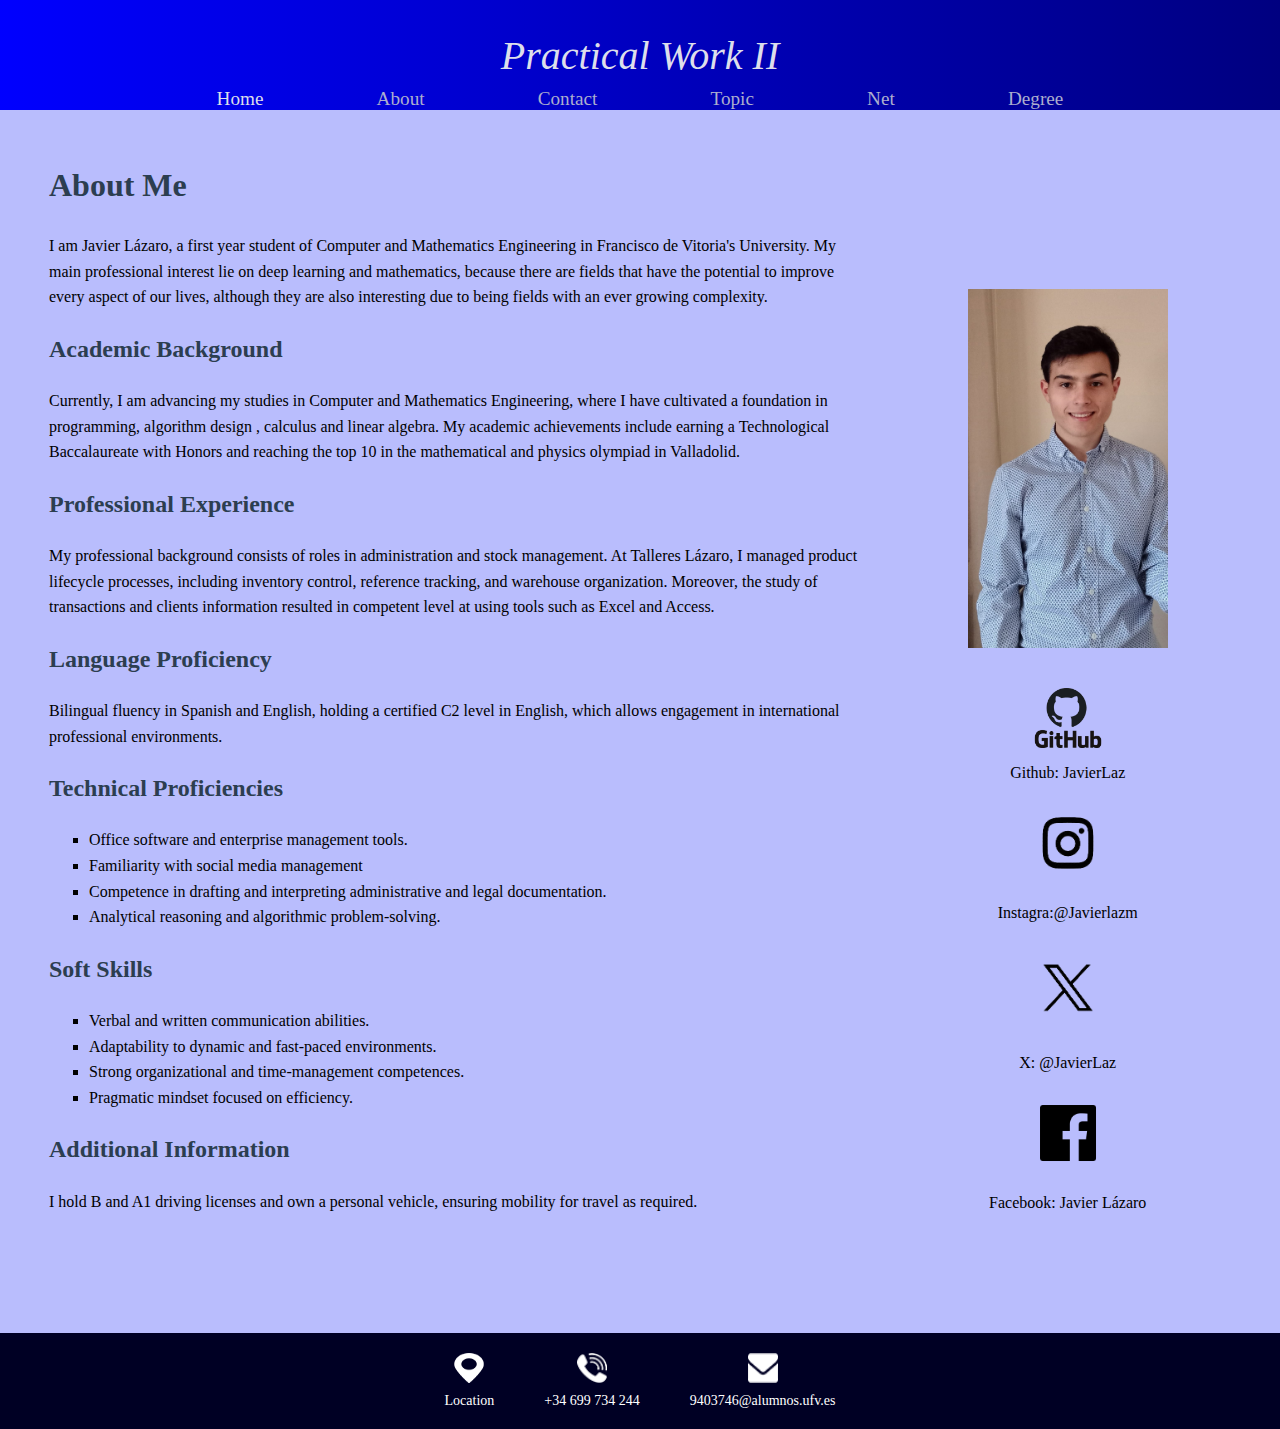
==== docs/public/about.html @ 80e27f90 "Create About webpage" ====
<!DOCTYPE html>
<html>

<head>
    <meta charset="utf-8" />
    <meta http-equiv="X-UA-Compatible” content="IE=edge” />

    <meta name="viewport" content="width=device-width, initial-scale=1, shrink-to-fit=no" />
  
    <meta name="keywords" content="" />
    <meta name="description" content="" />
    <meta name="author" content="Javier Lázaro" />
    <meta name="viewport"
          content="width=device-width,
                   initial-scale=1.0">
    <link rel="stylesheet" href="../CSS/index_css.css">
    <title> Practical Work II index</title>
    

</head>

<body>
<header class="header-container">
    
        <div class="header-title" >
            <p>Practical Work II</p>
            
        </div>
        <div class="header-content" >
        <nav>
            <div class="dropdown" class="active">
                <a href="../index.html" class="active">Home</a>
                <div class="dropdown-content">
                <a href="#mtitl">Introduction</a>
                <a href="#mbody">Main body </a>
                <a href="#minfo">Information</a>
            </div>
            
          </div>
          <div class="dropdown" class ="active">
            <a href="../public/about.html">About</a>
            <div class="dropdown-content">
                <a href="#t1">About me</a>
                <a href="#t2">Academic background</a>
                <a href="#t3">Professional Experience</a>
                <a href="#t4">Language proficiency</a>
                <a href="#t5">Technical skills</a>
                <a href="#t6">Soft skills</a
                    >
                <a href ="#t7">Additional information</a>
               
            </div>

          </div>
            <a href="../public/contact.html">Contact</a>
            <a href="../public/topic.html">Topic</a>
            <a href="../public/net.html">Net</a>
            <div class="dropdown" class="active">
                <a href="../public/degree.html">Degree</a>
            
                <div class="dropdown-content">
                <a href="../public/fund.html">Fundamental of computer science</a>
               
            </div>
            </div>
        </nav>
           

            
          
        </nav>  
        </div>
    </div>

</header>
<main class="main-container">
    <div class="row">
        <div class="column">
    <div class="about_maincontainer">

    
    <h1 id="t1">About Me</h1>
    <p>I am Javier Lázaro, a first year student of Computer and Mathematics Engineering in Francisco de Vitoria's University.
        My main professional interest lie on deep learning and mathematics, because there are fields that have the potential to improve every aspect of our lives, although they are also interesting due to being fields with an ever growing complexity. </p>

    <h2 id="t2">Academic Background</h2>
    <p>Currently, I am advancing my studies in Computer and Mathematics Engineering, where I have cultivated a foundation in programming, algorithm design , calculus and linear algebra. My academic achievements include earning a Technological Baccalaureate with Honors and reaching the top 10 in the mathematical and physics olympiad in Valladolid. </p>

    <h2 id="t3">Professional Experience</h2>
    <p>My professional background consists of roles in administration and stock management.
         At Talleres Lázaro, I managed product lifecycle processes, including inventory control, reference tracking, and warehouse organization. 
         Moreover, the study of transactions and clients information resulted in competent level at using tools such as Excel and Access.</p>

    <h2 id="t4">Language Proficiency</h2>
    <p>Bilingual fluency in Spanish and English, holding a certified C2 level in English, which 
        allows engagement in international professional environments.</p>

    <h2 id="t5">Technical Proficiencies</h2>
    <ul>
        <li>Office software and enterprise management tools.</li>
        <li>Familiarity with social media management</li>
        <li>Competence in drafting and interpreting administrative and legal documentation.</li>
        <li>Analytical reasoning and algorithmic problem-solving.</li>
    </ul>

    <h2 id="t6">Soft Skills</h2>
    <ul>
        <li>Verbal and written communication abilities.</li>
        <li>Adaptability to dynamic and fast-paced environments.</li>
        <li>Strong organizational and time-management competences.</li>
        <li>Pragmatic mindset focused on efficiency.</li>
    </ul>

    <h2 id="t7">Additional Information</h2>
    <p>I hold B and A1 driving licenses and own a personal vehicle, ensuring mobility  for travel as required.</p>

  
   


</div>
        </div>
        <div class="column-right" >
            <div class="images">
                <img src="../images/foto.jpg"  class="per">
                <a href="https://github.com/JavierLaz"><img src ="../images/629b7ab67c5cd817694c3230.png" class="logo"></a>
                <p>Github: JavierLaz</p>
                <a href="https://www.instagram.com/javierlazm/"><img src="../images/instagram-removebg-preview.png" class="logo" style="height: 90px;"></a>
                <p>Instagra:@Javierlazm</p>
                <a href="https://x.com/JavierLazm"><img src="../images/X.png" class="logo" style="height:100px;"></a>
                <p>X: @JavierLaz</p>
                <a href="https://www.facebook.com/javier.lazaromanzanas.50/?locale=es_ES"><img src="../images/facebook-black-icon.png" class="logo" style="height:90px;"></a>
                <p>Facebook: Javier Lázaro</p>
            </div>



        </div>

   
    </main>
<footer>
    <div class="menu">
        <div class ="menu-content">
            <div class = "menu-item">
                <a href=".../public/contact.html"><img src ="../images/location-white.png" alt = "Location Icon" class = "menu-icon"></a>
                <p>Location</p>
            </div>
            <div class = "menu-item">
                <a href=".../public/contact.html"><img src ="../images/telephone-white.png" alt = "Phone Icon" class = "menu-icon"></a>
                <p> +34 699 734 244</p>
            </div>
            <div class = "menu-item">
                <a href=".../public/contact.html"><img src ="../images/envelope-white.png" alt = "Email Icon" class = "menu-icon"></a>
                <p> 9403746@alumnos.ufv.es</p>
            </div>
            
        </div>
    </div>

    
</footer>
</body>
</html>
---- docs/CSS/index_css.css ----
body{
background-color: rgb(185, 189, 253);
margin:0px;
padding-bottom: 100px;

}
*{
  font-family: Roboto,Open-sans;
}

header {
    
    color:white;
    
    position: relative;
    z-index: 10;
    height: 110px; 
    background-image: linear-gradient(to right, blue,navy); 
}
.header-container{
    
    display: flex;
    position: relative;
    bottom: 0px;
    justify-content: center;

    flex-direction: row;
    padding:0px;

    margin:0px;
   
    
      
}
.header-content{
    display: flex;
    flex-direction: column;
    justify-content: space-around;
    color:white;
    font-size: 1.2rem;
  padding: 0px;
 
 

}

.header-title{
    font-size:2.5rem;
    color:rgb(221, 222, 235);
    font-style: oblique;
    padding:10px;
    align-self: center;
   
   


 
   
}
button{
background-color: rgba(250, 0, 167, 0.815);
height: 26px;



margin:0px;
border-radius: 15%;
border-width: 1px;
border-color: #7a7ce4;

}
.header-content a{
  color:rgb(172, 174, 206);

}
.dropdown a:hover{
    
    color:rgb(110, 17, 110);
}

header nav{

 left:12.5%;
  right:12.5%;
  width:75%;
  position: absolute;

  


  bottom: 0px;
display: flex;
justify-content: space-around;
}
header nav a{
  text-decoration: none;
}
header nav .active{
  color:rgb(221, 222, 235);
 
}
.dropdown {

  
    display: inline-flex;
  position: relative;
    padding:0px;
    margin:0px;
  
    
  }
  .dropdown-content {
    display: none;
    position:absolute;
   background-color: white;
    min-width: 150px;
    width: 80%;
    top: 100%; 
    left: 0;
  
    overflow: auto;
    box-shadow: 0px 10px 10px 0px rgba(0,0,0,0.4);
  }
  .dropdown:hover .dropdown-content {
  
    display: block;
    
  }
  .dropdown-content a {
    display: block;
    
    color: #000000;
    padding: 5px;

   
  }
  .dropdown-content a:hover {
   
    color: #FFFFFF;
    background-color: #4b4c5a;
  }



.main-container{
    position: relative;
    margin:29px;
    display: flex;
    flex-direction: column;
    
   


}

.main-content h3{
  text-align: center;
}
.main-title{

    font-size: 1.2rem;
    font-family: Arial, Helvetica, sans-serif;
    font-weight: bold;
    align-self: center;
}
body img{
  display: block;
  margin-left: auto;
  margin-right: auto;
  width: 50%;
}
footer{
 display: block;
 width: 100%;
  margin-top:-30px;
  text-align: center;
 position:relative;
top:100px;
  
}


.footcontainer{
  display:flex;
  border:3px solid yellow;
  flex-direction: row;
  justify-content:space-between;
}

.menu {
  background-color: rgb(0, 0, 36);
  color: white;
  padding: 20px 0;
  text-align: center;
  
  }
  
  .menu-content {
  display: flex;
  justify-content: center;
  gap: 50px;
  align-items: center;
  
  }
  .menu-item {
   

  flex-direction: column;
  align-items: center;
  }
  .menu-item p{
  margin: 10px 0 0;
  font-size: 14px;
  }
  .menu-icon{
  width: 30px;
  height: 30px;
  }


.form-container {
  max-width: 500px;
  margin: 40px auto;
  padding: 20px;
  background: #fff;
  border: 1px solid #ddd;
  border-radius: 5px;
  box-shadow: 0px 4px 6px rgba(0, 0, 0, 0.1);
}

/* Form Title */
.form-container h2 {
  text-align: center;
  margin-bottom: 20px;
  font-size: 24px;
  color: #444;
}

/* Form Group (Label and Input Grouping) */
.form-group {
  margin-bottom: 15px;
}

/* Labels */
.form-group label {
  display: block;
  margin-bottom: 5px;
  font-weight: bold;
  color: #555;
}

/* Input Fields */
.form-group input, 
.form-group textarea, 
.form-group select {
  width: 100%;
  padding: 10px;
  font-size: 14px;
  color: #333333;
  border: 1px solid #ccc;
  border-radius: 4px;
  background-color: #fdfdfd;
  transition: border-color 0.3s ease;
}

/* Input Field Focus */
.form-group input:focus, 
.form-group textarea:focus, 
.form-group select:focus {
  border-color: #007bff;
  outline: none;
  background-color: #fff;
}

/* Textarea */
.form-group textarea {
  height: 100px;
  resize: vertical;
}

/* Buttons */
.form-group button {
  display: inline-block;
  width: 100%;
  padding: 10px 15px;
  font-size: 16px;
  color: #fff;
  background-color: #28a745;
  border: none;
  border-radius: 4px;

  transition: background-color 0.3s ease;
}

/* Button Hover */
.column{
  float:left;
  width:70%;
}
.column-right{
  float:right;
  width:30%;
  position: relative;
  
}
.images{
  align-items: center;
 position: relative;
  top:150px;
}
.images p{
  text-align: center;
}
.column-right .per{
  padding-bottom: 40px;
  width:200px;

  
  
 
  height:auto;
}
.column-right .logo{
  
  width:auto;
  height:60px;

}

.row:after {
  content:"";
  display: table;
  
  }
.form-group button:hover {
  background-color: #218838;
}

.about_maincontainer{
  
  min-width: none;
  
 
    font-family: Arial, sans-serif;
    line-height: 1.6;
    margin: 20px;





}
.about_maincontainer h1, h2 {
  color: #2C3E50;
}
.about_maincontainer p {
  margin-bottom: 10px;
}
.about_maincontainer ul {
  list-style-type: square;
}
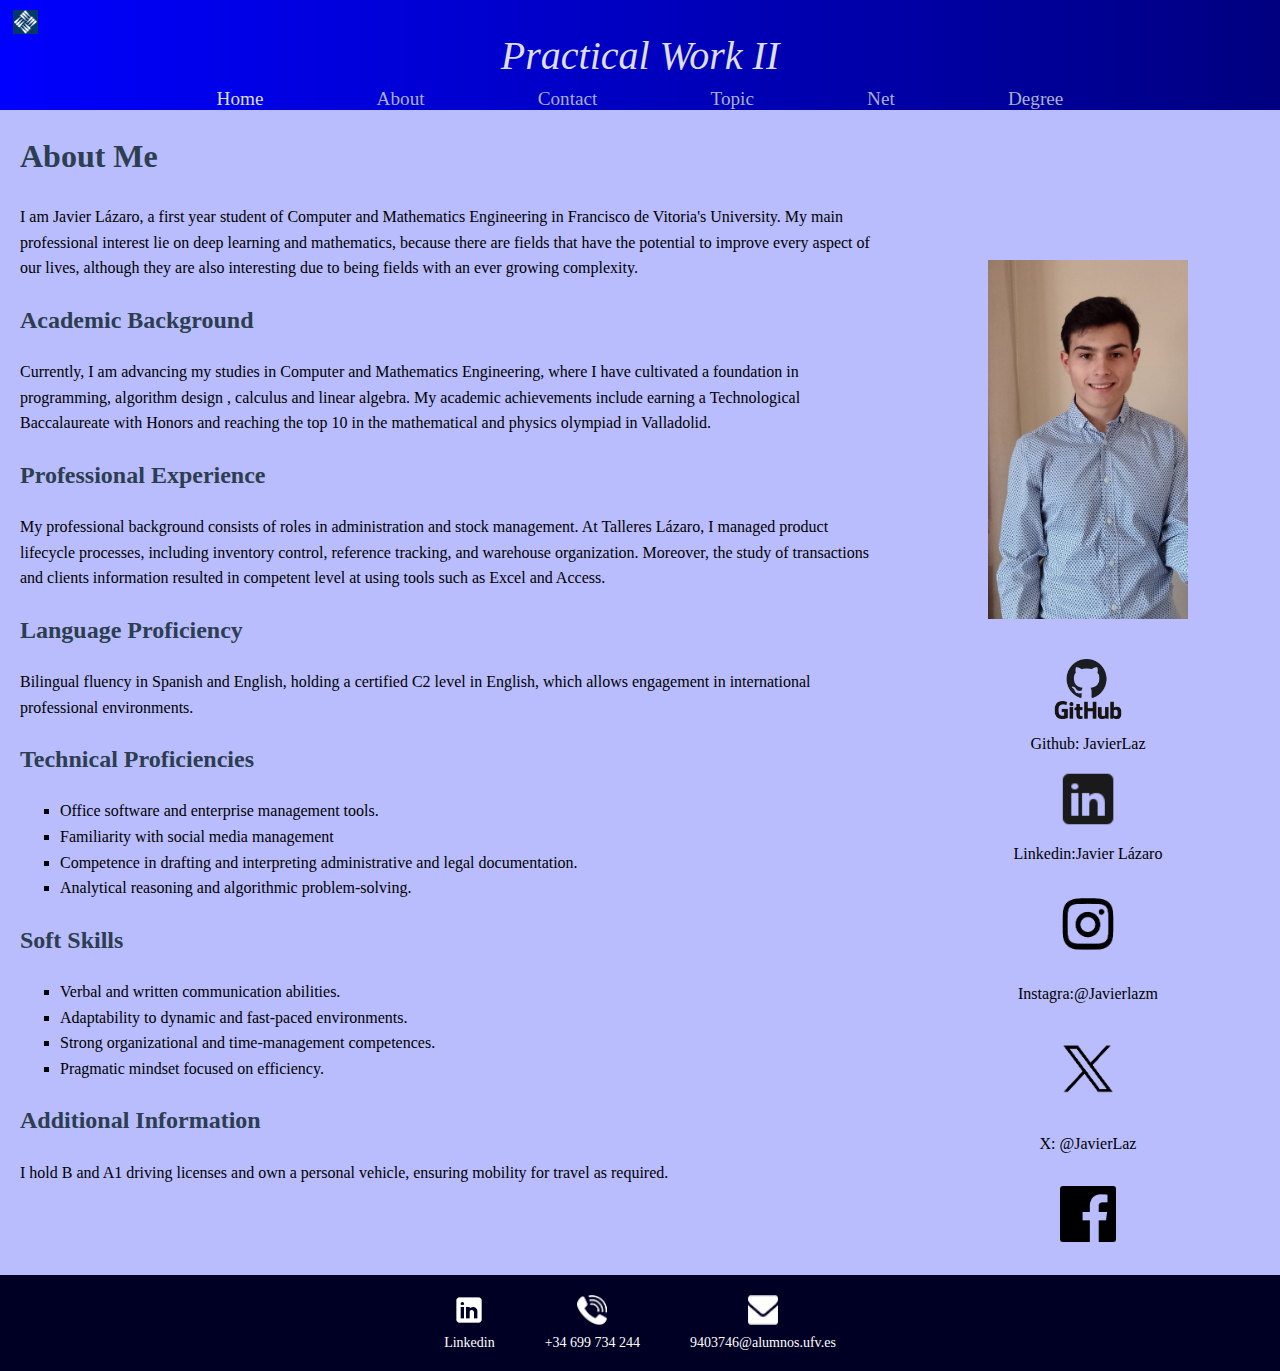
==== commit 733c7d79: "Add Degree file and change footer" ====
--- a/docs/public/about.html
+++ b/docs/public/about.html
@@ -21,22 +21,20 @@
 
 <body>
 <header class="header-container">
-    
+    <div class="ufvlogo">
+        <a href="https://www.ufv.es/"><img src="../images/ufvlogo.png"></a>
+    </div>
         <div class="header-title" >
             <p>Practical Work II</p>
             
         </div>
         <div class="header-content" >
         <nav>
-            <div class="dropdown" class="active">
-                <a href="../index.html" class="active">Home</a>
-                <div class="dropdown-content">
-                <a href="#mtitl">Introduction</a>
-                <a href="#mbody">Main body </a>
-                <a href="#minfo">Information</a>
-            </div>
+         
+            <a href="../index.html" class="active">Home</a>
+               
             
-          </div>
+         
           <div class="dropdown" class ="active">
             <a href="../public/about.html">About</a>
             <div class="dropdown-content">
@@ -74,6 +72,7 @@
 
 </header>
 <main class="main-container">
+    
     <div class="row">
         <div class="column">
     <div class="about_maincontainer">
@@ -125,6 +124,8 @@
                 <img src="../images/foto.jpg"  class="per">
                 <a href="https://github.com/JavierLaz"><img src ="../images/629b7ab67c5cd817694c3230.png" class="logo"></a>
                 <p>Github: JavierLaz</p>
+                <a href="https://www.linkedin.com/in/javier-lazaro-manzanas-4343692b5/"><img src="../images/linkbl.png" style="width:60px;"></a>
+                <p>Linkedin:Javier Lázaro</p>
                 <a href="https://www.instagram.com/javierlazm/"><img src="../images/instagram-removebg-preview.png" class="logo" style="height: 90px;"></a>
                 <p>Instagra:@Javierlazm</p>
                 <a href="https://x.com/JavierLazm"><img src="../images/X.png" class="logo" style="height:100px;"></a>
@@ -143,8 +144,8 @@
     <div class="menu">
         <div class ="menu-content">
             <div class = "menu-item">
-                <a href=".../public/contact.html"><img src ="../images/location-white.png" alt = "Location Icon" class = "menu-icon"></a>
-                <p>Location</p>
+                <a href="https://www.linkedin.com/in/javier-lazaro-manzanas-4343692b5/"><img src ="../images/linkwh.png" alt = "Location Icon" class = "menu-icon"></a>
+                <p>Linkedin</p>
             </div>
             <div class = "menu-item">
                 <a href=".../public/contact.html"><img src ="../images/telephone-white.png" alt = "Phone Icon" class = "menu-icon"></a>
--- a/docs/CSS/index_css.css
+++ b/docs/CSS/index_css.css
@@ -3,9 +3,12 @@
 margin:0px;
 padding-bottom: 100px;
 
+
+
 }
 *{
   font-family: Roboto,Open-sans;
+ 
 }
 
 header {
@@ -31,6 +34,13 @@
    
     
       
+}
+.ufvlogo{
+  position:absolute;
+  float: left;
+  top:10px;
+  left:0px;
+  width: 50px;
 }
 .header-content{
     display: flex;
@@ -57,7 +67,7 @@
  
    
 }
-button{
+nav button{
 background-color: rgba(250, 0, 167, 0.815);
 height: 26px;
 
@@ -121,6 +131,18 @@
     overflow: auto;
     box-shadow: 0px 10px 10px 0px rgba(0,0,0,0.4);
   }
+  .dropdown-contenthov {
+    display: none;
+    position:absolute;
+   background-color: white;
+    min-width: 150px;
+    width: 80%;
+    top: 100%; 
+    left: 0;
+  
+    overflow: auto;
+    box-shadow: 0px 10px 10px 0px rgba(0,0,0,0.4);
+  }
   .dropdown:hover .dropdown-content {
   
     display: block;
@@ -144,17 +166,104 @@
 
 .main-container{
     position: relative;
-    margin:29px;
+    margin:0px;
+   
     display: flex;
-    flex-direction: column;
-    
-   
-
-
+    flex-direction: row;
+    
+   
+
+
+}
+.main-content{
+  margin-right: 10px;
+}
+
+#sidebar-toggle {
+  
+  display: none;
+}
+#sidebar-toggle:not(:checked) ~ #sidebar-container{
+  display: none;
+ 
+}
+#sidebar-toggle:checked ~ #sidebar-container{
+  position: static;
+  width:220px;
+  height:101%;
+  background: rgb(9,9,121);
+  background: linear-gradient(153deg, rgba(9,9,121,0.8939950980392157) 18%, rgba(0,212,255,1) 96%, rgba(255,255,255,1) 100%);color: white;
+  overflow-y:auto;
+
+}
+#sidebar-toggle:not(:checked) ~ #sidebar{
+  display: none;
+
+}
+
+#sidebar-toggle:checked ~ #sidebar {
+  position: absolute;
+  top: 0;
+  
+  width: 200px;
+  height: 100%;
+ 
+  padding: 20px;
+  transition:0.4s;
+  box-shadow: 2px 0 5px rgba(0,0,0,0.5);
+
+  transition: transform 0.3s ease;
+}
+
+.list_aside{
+position:fixed;
+  overflow-y:scroll;
+  overflow-x:auto;
+  
+  min-height: 300px;
+  height:100%;
+  top:115px;
+  left:15px;
+  margin:0px;
+  
+}
+.list_aside ul ul {
+  margin:0px;
+ 
+}
+.list_aside ul li {
+  padding-bottom: 0px;
+}
+.list_aside ul li a {
+  color: white;
+  text-decoration: none;
+}
+#sidelogo{
+  height:24px;
+  padding:1px;
+  margin:1px;
+  width:24px;
+}
+label {
+  position: fixed;
+  top: 35px;
+  opacity: 80%;
+  left: 10px;
+  background: rgba(25, 25, 145, 0.452);
+  
+  color: white;
+  padding: 6px;
+  border: none;
+
+ cursor: pointer;
+  z-index: 1000;
 }
 
 .main-content h3{
-  text-align: center;
+  
+  align-items: center;
+  display: flex;
+  flex-direction: column;
 }
 .main-title{
 
@@ -228,7 +337,7 @@
   box-shadow: 0px 4px 6px rgba(0, 0, 0, 0.1);
 }
 
-/* Form Title */
+
 .form-container h2 {
   text-align: center;
   margin-bottom: 20px;
@@ -236,12 +345,12 @@
   color: #444;
 }
 
-/* Form Group (Label and Input Grouping) */
+
 .form-group {
   margin-bottom: 15px;
 }
 
-/* Labels */
+
 .form-group label {
   display: block;
   margin-bottom: 5px;
@@ -263,7 +372,7 @@
   transition: border-color 0.3s ease;
 }
 
-/* Input Field Focus */
+
 .form-group input:focus, 
 .form-group textarea:focus, 
 .form-group select:focus {
@@ -282,17 +391,22 @@
 .form-group button {
   display: inline-block;
   width: 100%;
+  height:auto;
   padding: 10px 15px;
   font-size: 16px;
   color: #fff;
-  background-color: #28a745;
+  background-color: rgba(5, 5, 192, 0.76);
   border: none;
   border-radius: 4px;
-
+  
   transition: background-color 0.3s ease;
 }
 
-/* Button Hover */
+
+.form-group button:hover {
+  background-color: rgba(5, 5, 100, 0.76);
+}
+
 .column{
   float:left;
   width:70%;
@@ -301,6 +415,7 @@
   float:right;
   width:30%;
   position: relative;
+
   
 }
 .images{
@@ -330,12 +445,9 @@
 .row:after {
   content:"";
   display: table;
-  
-  }
-.form-group button:hover {
-  background-color: #218838;
-}
-
+  clear: both;
+  
+  }
 .about_maincontainer{
   
   min-width: none;
@@ -358,4 +470,11 @@
 }
 .about_maincontainer ul {
   list-style-type: square;
+}
+
+.degree-images{
+
+  height:200px;
+  width: auto;
+  margin-bottom: 150px;
 }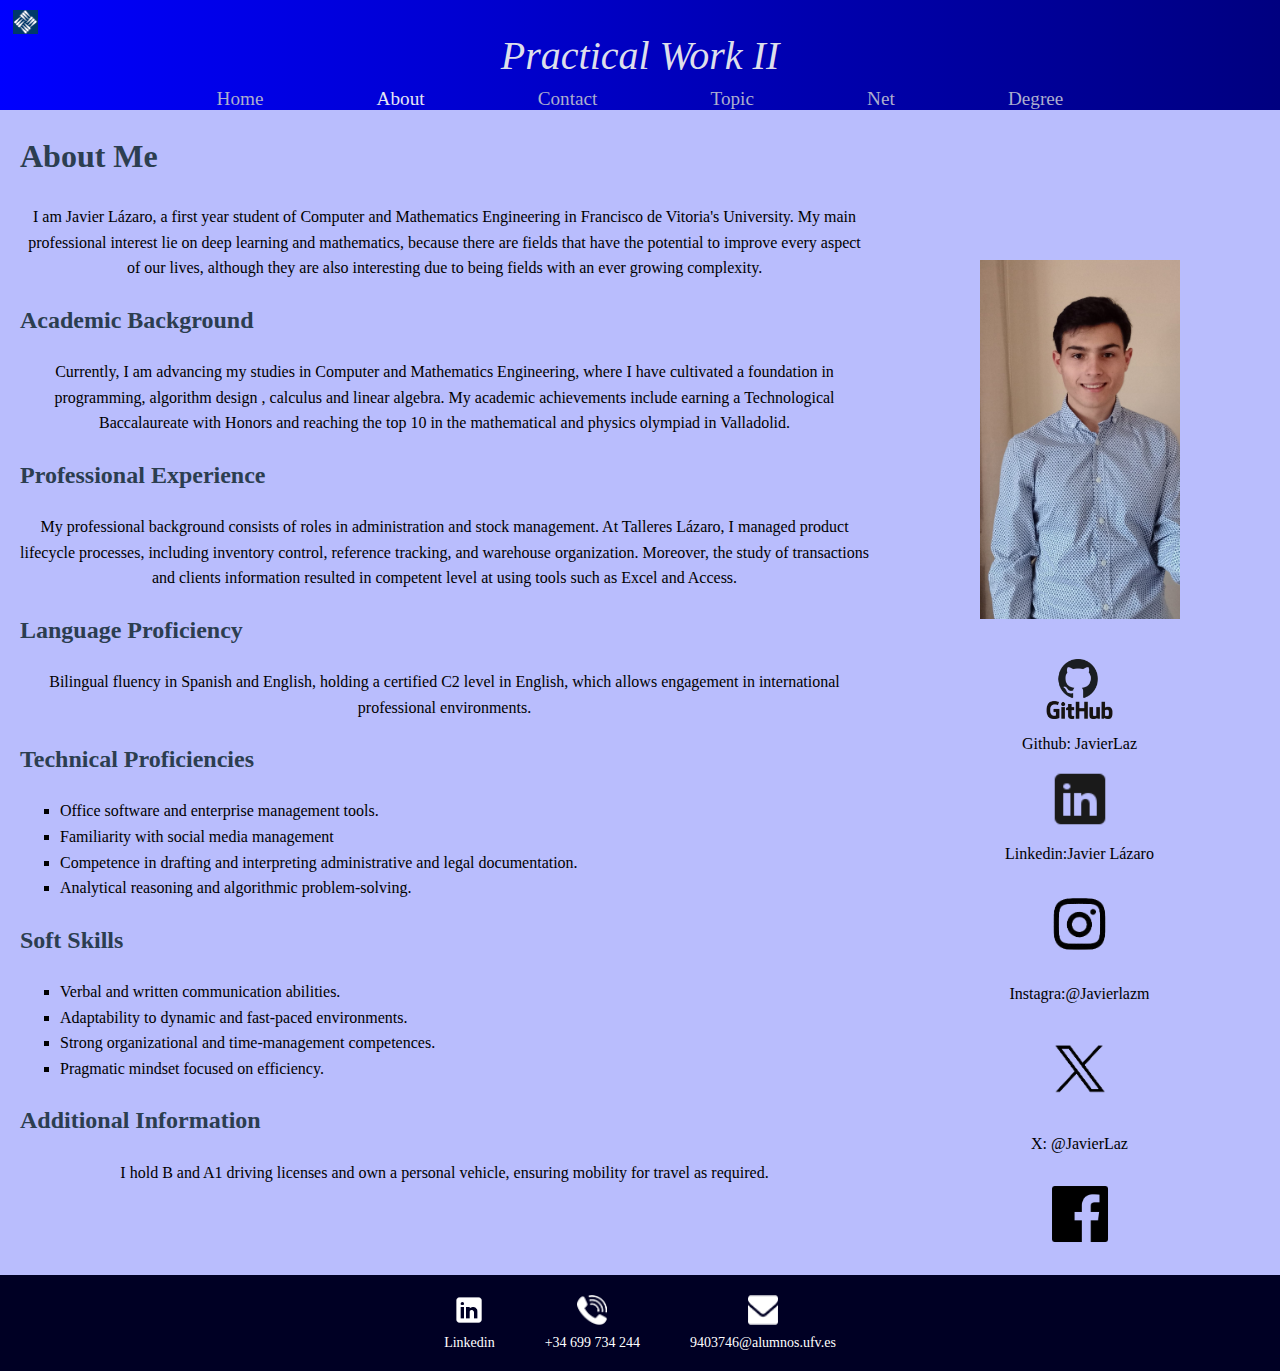
==== commit b6ecaa71: "Last changes, some style modifications, and forgotten changes after pasting template" ====
--- a/docs/public/about.html
+++ b/docs/public/about.html
@@ -31,12 +31,12 @@
         <div class="header-content" >
         <nav>
          
-            <a href="../index.html" class="active">Home</a>
+            <a href="../index.html" >Home</a>
                
             
          
           <div class="dropdown" class ="active">
-            <a href="../public/about.html">About</a>
+            <a href="../public/about.html" class="active">About</a>
             <div class="dropdown-content">
                 <a href="#t1">About me</a>
                 <a href="#t2">Academic background</a>
--- a/docs/CSS/index_css.css
+++ b/docs/CSS/index_css.css
@@ -2,6 +2,7 @@
 background-color: rgb(185, 189, 253);
 margin:0px;
 padding-bottom: 100px;
+
 
 
 
@@ -106,7 +107,7 @@
   text-decoration: none;
 }
 header nav .active{
-  color:rgb(221, 222, 235);
+  color:rgb(229, 230, 243);
  
 }
 .dropdown {
@@ -170,15 +171,41 @@
    
     display: flex;
     flex-direction: row;
+    margin-right: 10px;
     
    
 
 
 }
 .main-content{
-  margin-right: 10px;
-}
-
+  width:80%;
+  margin:auto;
+}
+.main-content h1{
+  text-align: center;
+  color:rgb(9, 9, 70);
+}
+.main-content h3,h2{
+color:#2C3E50;
+}
+.main-content b{
+color:#2d2158;
+}
+.main-content h4 ,p {
+
+text-align: center;
+
+
+
+ 
+}
+
+.main-content-deg{
+ 
+  width: 20%;
+  min-width:220px;
+  margin-right: 0.12%;
+}
 #sidebar-toggle {
   
   display: none;
@@ -188,11 +215,14 @@
  
 }
 #sidebar-toggle:checked ~ #sidebar-container{
-  position: static;
+  position: relative;
+  
   width:220px;
+  background: rgba(5, 5, 100, 0.76);
+  
   height:101%;
-  background: rgb(9,9,121);
-  background: linear-gradient(153deg, rgba(9,9,121,0.8939950980392157) 18%, rgba(0,212,255,1) 96%, rgba(255,255,255,1) 100%);color: white;
+
+  
   overflow-y:auto;
 
 }
@@ -219,12 +249,13 @@
 position:fixed;
   overflow-y:scroll;
   overflow-x:auto;
-  
-  min-height: 300px;
+
+ 
   height:100%;
   top:115px;
   left:15px;
   margin:0px;
+  padding-right: 20px;
   
 }
 .list_aside ul ul {
@@ -238,7 +269,7 @@
   color: white;
   text-decoration: none;
 }
-#sidelogo{
+.side #sidelogo{
   height:24px;
   padding:1px;
   margin:1px;
@@ -258,7 +289,11 @@
  cursor: pointer;
   z-index: 1000;
 }
-
+.main-content img{
+  max-width: 400px;
+  
+  padding:30px;
+}
 .main-content h3{
   
   align-items: center;
@@ -328,41 +363,56 @@
 
 
 .form-container {
-  max-width: 500px;
-  margin: 40px auto;
+ 
+  max-width: 600px;
+  
+  margin:auto;
+  
+ 
   padding: 20px;
-  background: #fff;
-  border: 1px solid #ddd;
-  border-radius: 5px;
-  box-shadow: 0px 4px 6px rgba(0, 0, 0, 0.1);
+ 
+  width:100%;
+  min-width: 200px;
+ 
 }
 
 
 .form-container h2 {
   text-align: center;
+ 
+  
   margin-bottom: 20px;
   font-size: 24px;
   color: #444;
+
 }
 
 
 .form-group {
+ 
+  
   margin-bottom: 15px;
+ 
 }
 
 
 .form-group label {
+ 
+  position: static;
+  background-color: #007bff;
+  border-radius:4px;
   display: block;
+  opacity:100%;
   margin-bottom: 5px;
   font-weight: bold;
-  color: #555;
+  color: #333333;
 }
 
 /* Input Fields */
 .form-group input, 
 .form-group textarea, 
 .form-group select {
-  width: 100%;
+  width: 96.4%;
   padding: 10px;
   font-size: 14px;
   color: #333333;
@@ -395,7 +445,7 @@
   padding: 10px 15px;
   font-size: 16px;
   color: #fff;
-  background-color: rgba(5, 5, 192, 0.76);
+  background-color: rgba(5, 17, 192, 0.76);
   border: none;
   border-radius: 4px;
   
@@ -472,9 +522,34 @@
   list-style-type: square;
 }
 
-.degree-images{
-
-  height:200px;
-  width: auto;
-  margin-bottom: 150px;
+.net-container{
+  text-align: center;
+  display:table;
+  overflow: auto;
+  
+}
+.net-row{
+  display:table-row;
+}
+
+.net-page{
+  display:table-cell;
+  width: 40%;
+  height:auto;
+  padding: 20px;
+}
+.net-page h3{
+  margin:10px;
+  color:rgb(50, 6, 170);
+  text-decoration: underline;
+  text-decoration-thickness: 2.5px;
+  
+}
+.net-page h4{
+ color: #0d0458;
+  padding:25px;
+ 
+}
+.net-page b{
+  color: #000000;
 }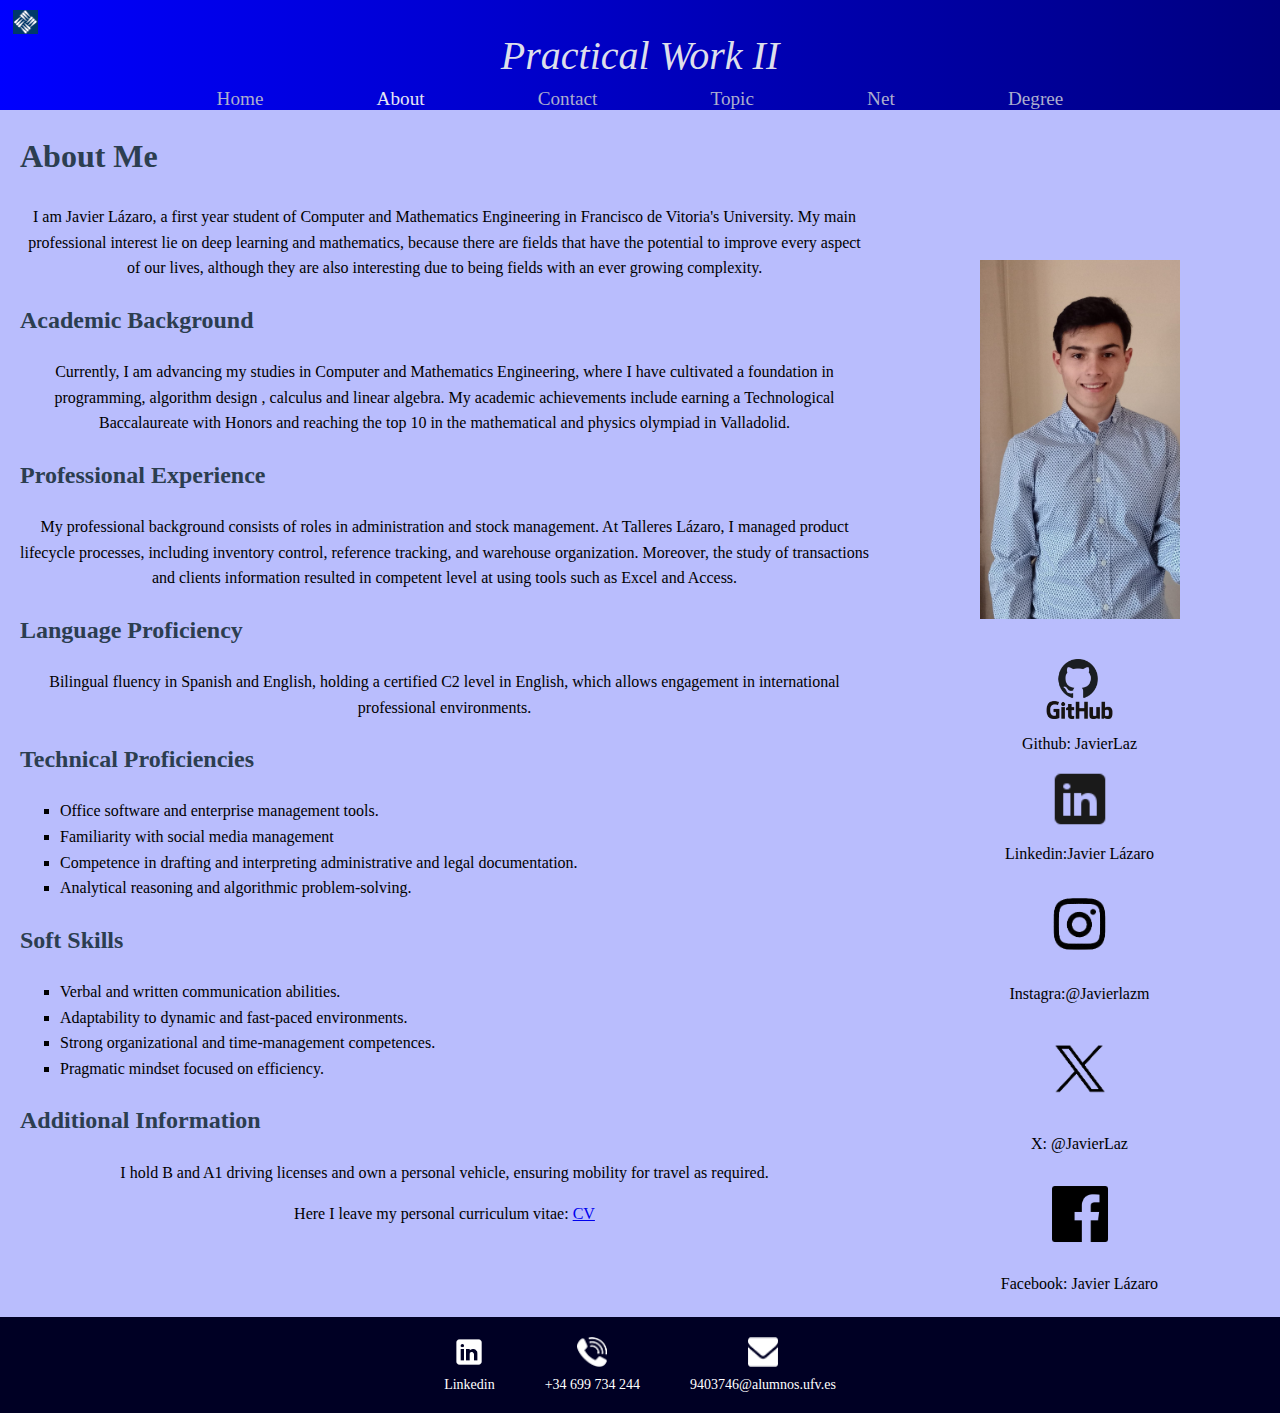
==== commit d1ac0e05: "Last changes, add images to topic,categories to degree" ====
--- a/docs/public/about.html
+++ b/docs/public/about.html
@@ -14,7 +14,7 @@
           content="width=device-width,
                    initial-scale=1.0">
     <link rel="stylesheet" href="../CSS/index_css.css">
-    <title> Practical Work II index</title>
+    <title> About me</title>
     
 
 </head>
@@ -111,8 +111,10 @@
     </ul>
 
     <h2 id="t7">Additional Information</h2>
+
+
     <p>I hold B and A1 driving licenses and own a personal vehicle, ensuring mobility  for travel as required.</p>
-
+    <p> Here I leave my personal curriculum vitae: <a href="../documents/CVengl.pdf">CV</a></p>
   
    
 
